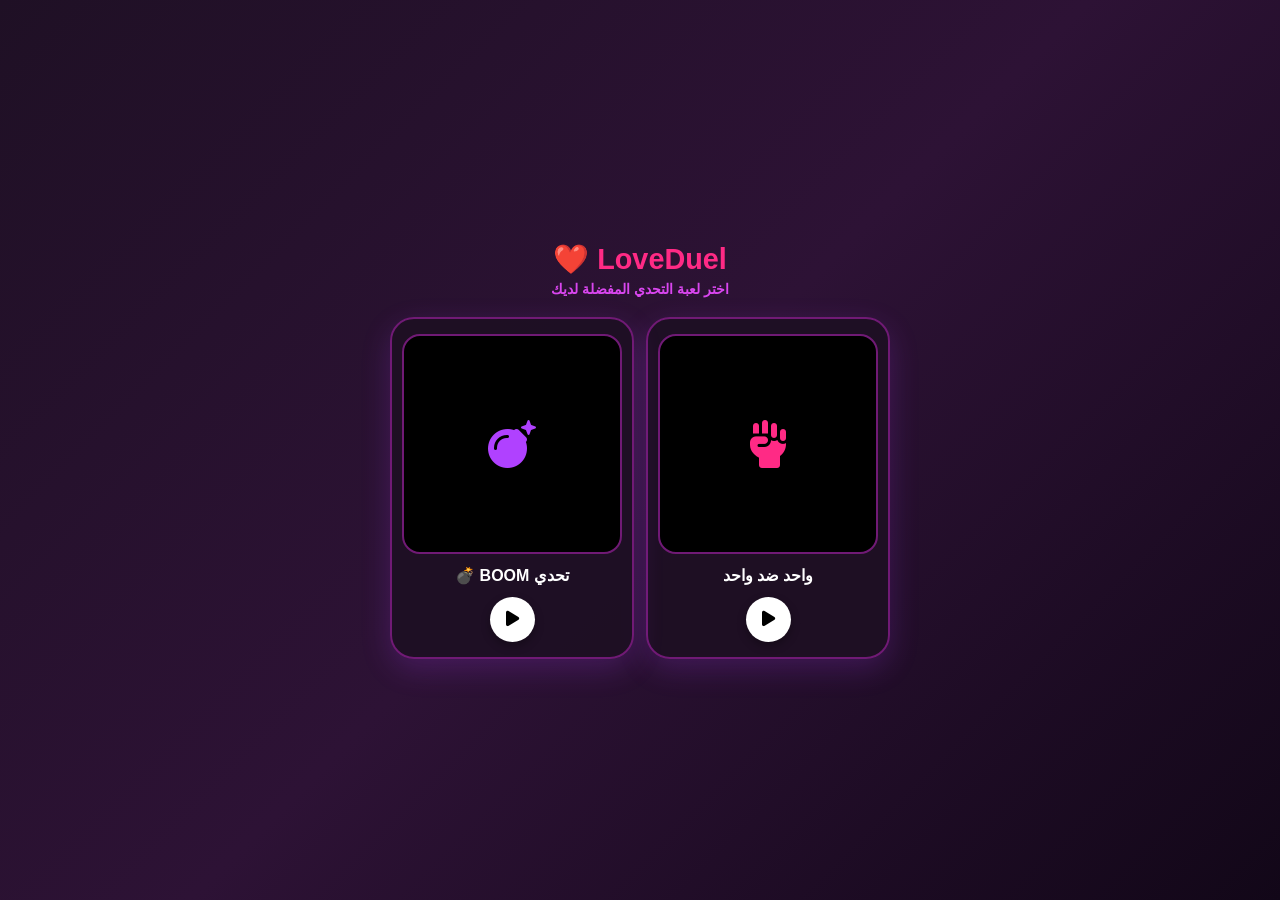
==== index.html @ 212535e3 "Add files via upload" ====
<!DOCTYPE html>
<html lang="ar" dir="rtl">
<head>
    <meta charset="UTF-8">
    <meta name="viewport" content="width=device-width, initial-scale=1.0">
    <title>LoveDuel - الرئيسية</title>
    <link rel="stylesheet" href="https://cdnjs.cloudflare.com/ajax/libs/font-awesome/6.4.0/css/all.min.css">
    <style>
        :root {
            --bg-gradient: linear-gradient(135deg, #1f1025, #2d1235, #120718);
            --card-bg: rgba(30, 15, 35, 0.95);
            --primary-pink: #db2777;
            --accent-purple: #9333ea;
            --text-main: #fce7f3;
            --text-muted: #d946ef;
            --border-color: #701a75;
            --radius: 24px;
            --shadow: 0 10px 30px rgba(176, 65, 255, 0.2);
        }
        * { box-sizing: border-box; margin: 0; padding: 0; font-family: 'Segoe UI', Tahoma, Geneva, Verdana, sans-serif; }
        body { background: var(--bg-gradient); color: var(--text-main); min-height: 100vh; display: flex; justify-content: center; align-items: center; padding: 15px; }
        .app-container { width: 100%; max-width: 500px; }
        
        h1 { text-align: center; color: #ff2a85; font-size: 1.8rem; margin-bottom: 5px; }
        .subtitle { text-align: center; color: var(--text-muted); font-size: 0.9rem; margin-bottom: 20px; font-weight: 600; }

        /* شبكة عرض اللعبتين جنب بعض زي الصورة */
        .games-grid { display: grid; grid-template-columns: repeat(2, 1fr); gap: 12px; }
        
        .game-card {
            background: var(--card-bg); border: 2px solid var(--border-color); border-radius: var(--radius);
            padding: 15px 10px; text-align: center; box-shadow: var(--shadow); position: relative;
            display: flex; flex-direction: column; justify-content: space-between; align-items: center;
            cursor: pointer; transition: 0.2s;
        }
        .game-card:hover { transform: translateY(-3px); border-color: #ff2a85; }

        .card-img-box {
            width: 100%; aspect-ratio: 1; border-radius: 18px; overflow: hidden;
            border: 2px solid var(--border-color); margin-bottom: 12px; background: #000;
            display: flex; align-items: center; justify-content: center; font-size: 3rem;
        }
        .card-img-box img { width: 100%; height: 100%; object-fit: cover; }

        .game-title { font-size: 1rem; font-weight: bold; color: #fff; margin-bottom: 12px; }

        .play-btn {
            background: #fff; color: #000; width: 45px; height: 45px; border-radius: 50%;
            display: flex; align-items: center; justify-content: center; font-size: 1.1rem;
            box-shadow: 0 4px 10px rgba(0,0,0,0.3); border: none; cursor: pointer; transition: 0.2s;
        }
        .play-btn:hover { background: #ff2a85; color: #fff; }
    </style>
</head>
<body>

    <div class="app-container">
        <h1>LoveDuel ❤️</h1>
        <p class="subtitle">اختر لعبة التحدي المفضلة لديك</p>

        <div class="games-grid">
            <!-- اللعبة الأولى: حجر ورقة مقص / 1 ضد 1 -->
            <div class="game-card" onclick="window.location.href='index_game.html'">
                <div class="card-img-box">
                    <i class="fa-solid fa-hand-fist" style="color: #ff2a85;"></i>
                </div>
                <div class="game-title">واحد ضد واحد</div>
                <button class="play-btn"><i class="fa-solid fa-play"></i></button>
            </div>

            <!-- اللعبة الثانية: BOOM -->
            <div class="game-card" onclick="window.location.href='boom.html'">
                <div class="card-img-box">
                    <i class="fa-solid fa-bomb" style="color: #b041ff;"></i>
                </div>
                <div class="game-title">تحدي BOOM 💣</div>
                <button class="play-btn"><i class="fa-solid fa-play"></i></button>
            </div>
        </div>
    </div>

</body>
</html>
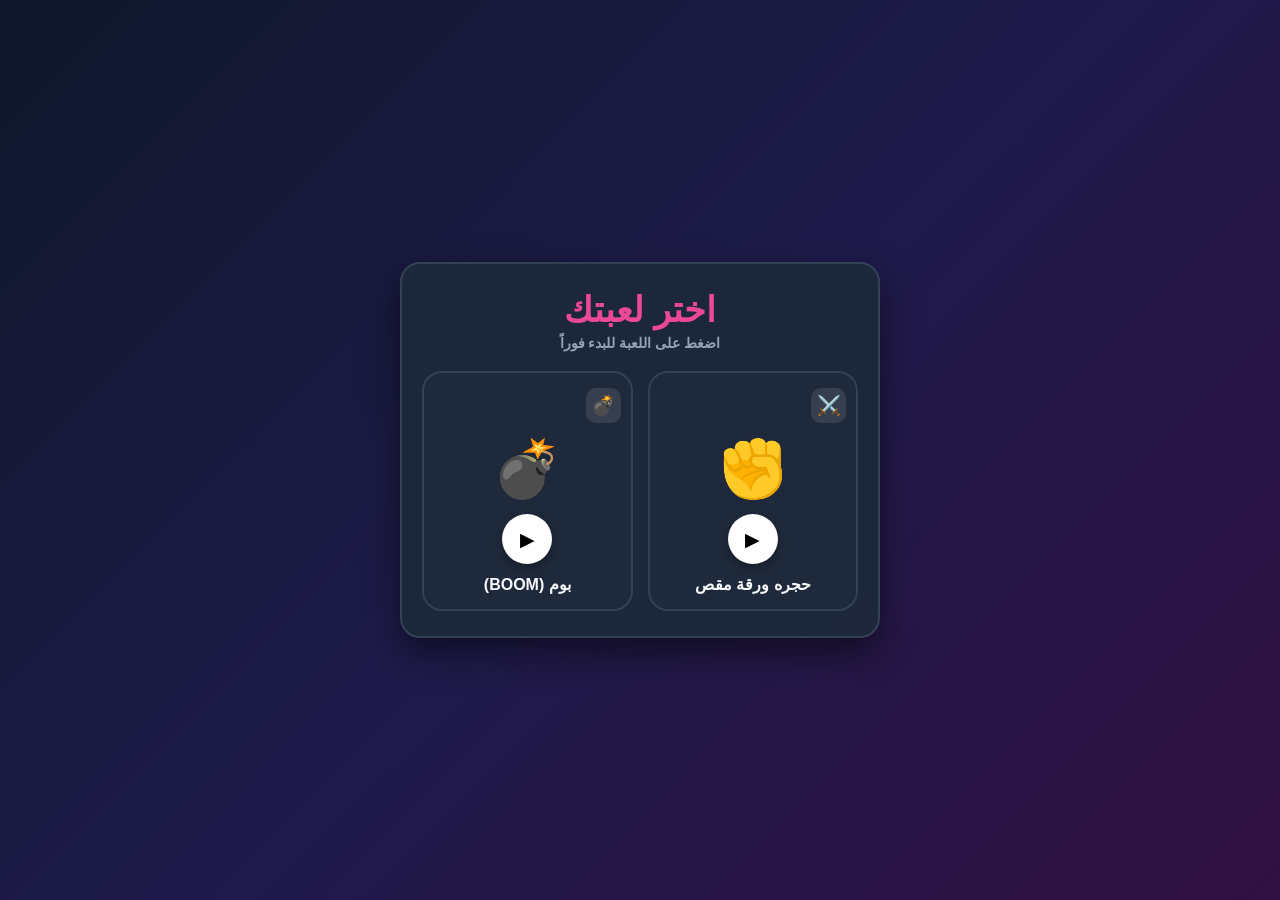
==== commit 334ea071: "Add files via upload" ====
--- a/index.html
+++ b/index.html
@@ -3,81 +3,85 @@
 <head>
     <meta charset="UTF-8">
     <meta name="viewport" content="width=device-width, initial-scale=1.0">
-    <title>LoveDuel - الرئيسية</title>
+    <title>منصة الألعاب الثنائية</title>
     <link rel="stylesheet" href="https://cdnjs.cloudflare.com/ajax/libs/font-awesome/6.4.0/css/all.min.css">
     <style>
         :root {
-            --bg-gradient: linear-gradient(135deg, #1f1025, #2d1235, #120718);
-            --card-bg: rgba(30, 15, 35, 0.95);
-            --primary-pink: #db2777;
-            --accent-purple: #9333ea;
-            --text-main: #fce7f3;
-            --text-muted: #d946ef;
-            --border-color: #701a75;
-            --radius: 24px;
-            --shadow: 0 10px 30px rgba(176, 65, 255, 0.2);
+            --bg-gradient: linear-gradient(135deg, #0f172a, #1e1b4b, #311042);
+            --card-bg: rgba(30, 41, 59, 0.95);
+            --pink: #ec4899;
+            --purple: #8b5cf6;
+            --white: #f8fafc;
+            --text-muted: #94a3b8;
+            --border: #334155;
+            --radius: 20px;
+            --shadow: 0 15px 35px rgba(0,0,0,0.5);
         }
         * { box-sizing: border-box; margin: 0; padding: 0; font-family: 'Segoe UI', Tahoma, Geneva, Verdana, sans-serif; }
-        body { background: var(--bg-gradient); color: var(--text-main); min-height: 100vh; display: flex; justify-content: center; align-items: center; padding: 15px; }
-        .app-container { width: 100%; max-width: 500px; }
-        
-        h1 { text-align: center; color: #ff2a85; font-size: 1.8rem; margin-bottom: 5px; }
-        .subtitle { text-align: center; color: var(--text-muted); font-size: 0.9rem; margin-bottom: 20px; font-weight: 600; }
-
-        /* شبكة عرض اللعبتين جنب بعض زي الصورة */
-        .games-grid { display: grid; grid-template-columns: repeat(2, 1fr); gap: 12px; }
-        
-        .game-card {
-            background: var(--card-bg); border: 2px solid var(--border-color); border-radius: var(--radius);
-            padding: 15px 10px; text-align: center; box-shadow: var(--shadow); position: relative;
-            display: flex; flex-direction: column; justify-content: space-between; align-items: center;
-            cursor: pointer; transition: 0.2s;
+        body {
+            background: var(--bg-gradient);
+            color: var(--white);
+            min-height: 100vh;
+            display: flex;
+            justify-content: center;
+            align-items: center;
+            padding: 15px;
         }
-        .game-card:hover { transform: translateY(-3px); border-color: #ff2a85; }
-
-        .card-img-box {
-            width: 100%; aspect-ratio: 1; border-radius: 18px; overflow: hidden;
-            border: 2px solid var(--border-color); margin-bottom: 12px; background: #000;
-            display: flex; align-items: center; justify-content: center; font-size: 3rem;
+        .app-container { width: 100%; max-width: 480px; }
+        .hero-card {
+            background: var(--card-bg);
+            border: 2px solid var(--border);
+            border-radius: var(--radius);
+            padding: 25px 20px;
+            text-align: center;
+            box-shadow: var(--shadow);
+            backdrop-filter: blur(10px);
         }
-        .card-img-box img { width: 100%; height: 100%; object-fit: cover; }
-
-        .game-title { font-size: 1rem; font-weight: bold; color: #fff; margin-bottom: 12px; }
-
-        .play-btn {
-            background: #fff; color: #000; width: 45px; height: 45px; border-radius: 50%;
-            display: flex; align-items: center; justify-content: center; font-size: 1.1rem;
-            box-shadow: 0 4px 10px rgba(0,0,0,0.3); border: none; cursor: pointer; transition: 0.2s;
+        h1 { color: var(--pink); font-size: 2.2rem; margin-bottom: 5px; }
+        .subtitle { color: var(--text-muted); font-size: 0.9rem; margin-bottom: 20px; font-weight: 600; }
+        .games-grid { display: flex; gap: 15px; justify-content: center; margin-top: 10px; }
+        .game-card-option {
+            flex: 1; background: #1e293b; border: 2px solid var(--border);
+            border-radius: 20px; padding: 15px 10px; display: flex; flex-direction: column;
+            align-items: center; justify-content: space-between; cursor: pointer; transition: 0.3s; min-height: 240px;
+            text-decoration: none;
         }
-        .play-btn:hover { background: #ff2a85; color: #fff; }
+        .game-card-option:hover { border-color: var(--pink); transform: translateY(-5px); }
+        .card-top-icons { width: 100%; display: flex; justify-content: space-between; align-items: center; }
+        .mini-badge { width: 35px; height: 35px; background: rgba(255, 255, 255, 0.1); border-radius: 10px; display: flex; align-items: center; justify-content: center; font-size: 1.2rem; }
+        .card-image-placeholder { font-size: 3.5rem; margin: 10px 0; }
+        .play-btn-circle {
+            width: 50px; height: 50px; background: #fff; color: #000; border-radius: 50%;
+            display: flex; align-items: center; justify-content: center; font-size: 1.2rem;
+            box-shadow: 0 4px 10px rgba(0,0,0,0.3); transition: 0.2s;
+        }
+        .game-card-option:hover .play-btn-circle { background: var(--pink); color: #fff; }
+        .game-title-text { font-size: 1rem; font-weight: bold; color: var(--white); margin-top: 8px; }
     </style>
 </head>
 <body>
+    <div class="app-container">
+        <div class="hero-card">
+            <h1>اختر لعبتك</h1>
+            <p class="subtitle">اضغط على اللعبة للبدء فوراً</p>
+            <div class="games-grid">
+                <!-- زر لعبة حجرة ورقة مقص -->
+                <a href="rps.html" class="game-card-option">
+                    <div class="card-top-icons"><div class="mini-badge">⚔️</div></div>
+                    <div class="card-image-placeholder">✊</div>
+                    <div class="play-btn-circle">▶</div>
+                    <div class="game-title-text">حجره ورقة مقص</div>
+                </a>
 
-    <div class="app-container">
-        <h1>LoveDuel ❤️</h1>
-        <p class="subtitle">اختر لعبة التحدي المفضلة لديك</p>
-
-        <div class="games-grid">
-            <!-- اللعبة الأولى: حجر ورقة مقص / 1 ضد 1 -->
-            <div class="game-card" onclick="window.location.href='index_game.html'">
-                <div class="card-img-box">
-                    <i class="fa-solid fa-hand-fist" style="color: #ff2a85;"></i>
-                </div>
-                <div class="game-title">واحد ضد واحد</div>
-                <button class="play-btn"><i class="fa-solid fa-play"></i></button>
-            </div>
-
-            <!-- اللعبة الثانية: BOOM -->
-            <div class="game-card" onclick="window.location.href='boom.html'">
-                <div class="card-img-box">
-                    <i class="fa-solid fa-bomb" style="color: #b041ff;"></i>
-                </div>
-                <div class="game-title">تحدي BOOM 💣</div>
-                <button class="play-btn"><i class="fa-solid fa-play"></i></button>
+                <!-- زر لعبة بوم -->
+                <a href="boom.html" class="game-card-option">
+                    <div class="card-top-icons"><div class="mini-badge">💣</div></div>
+                    <div class="card-image-placeholder">💣</div>
+                    <div class="play-btn-circle">▶</div>
+                    <div class="game-title-text">بوم (BOOM)</div>
+                </a>
             </div>
         </div>
     </div>
-
 </body>
 </html>
